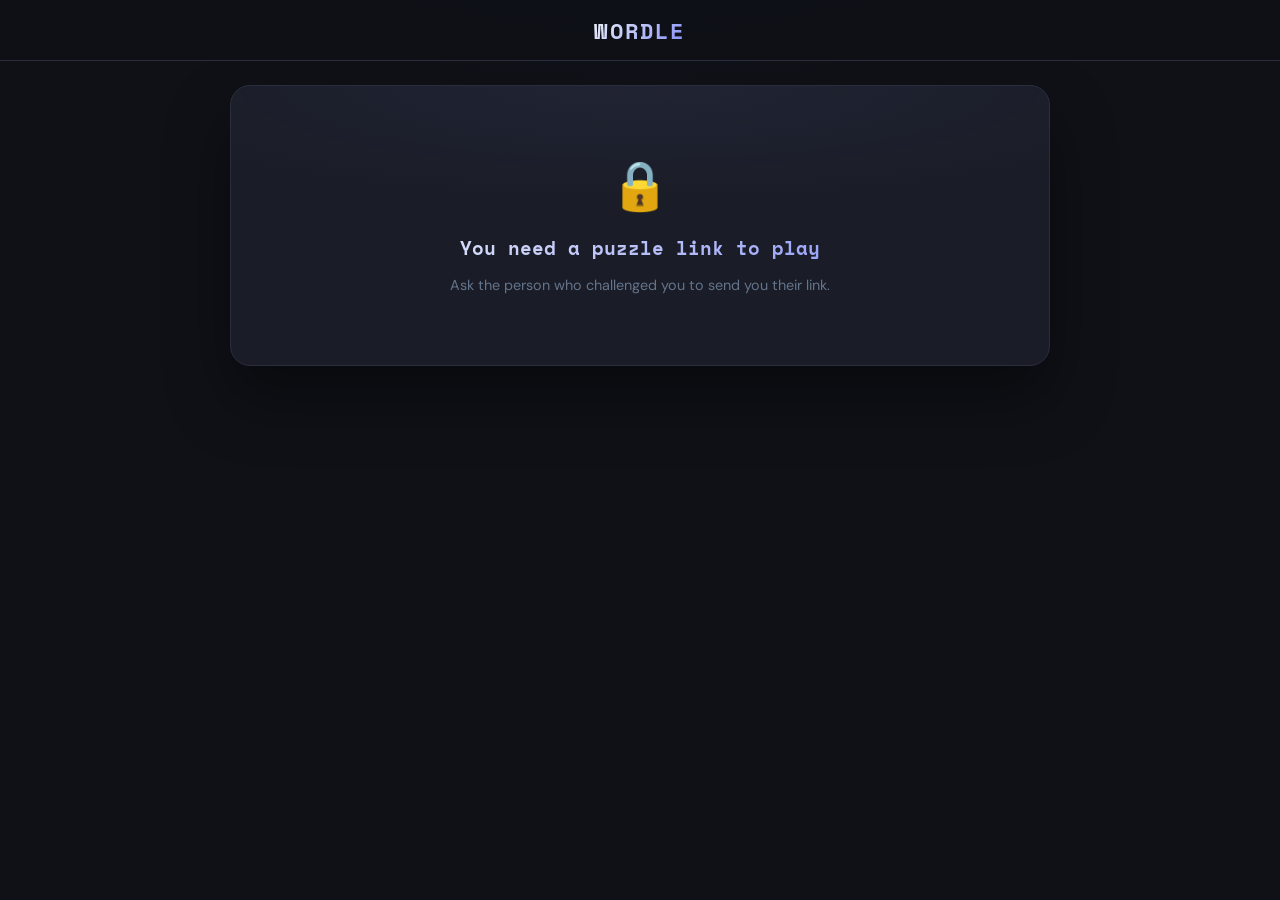
==== index.html @ 8cf561a1 "first commit" ====
<!DOCTYPE html>
<html lang="en">
<head>
    <meta charset="UTF-8">
    <meta name="viewport" content="width=device-width, initial-scale=1.0">
    <link rel="preconnect" href="https://fonts.googleapis.com">
    <link rel="preconnect" href="https://fonts.gstatic.com" crossorigin>
    <link href="https://fonts.googleapis.com/css2?family=Space+Mono:wght@400;700&family=DM+Sans:wght@400;500;600;700&display=swap" rel="stylesheet">
    <title>Custom Wordle</title>
    <link rel="stylesheet" href="style.css">
</head>
<body>
    <div id="toast-container"></div>
    <header>
        <div class="header-content">
            <h1>Wordle</h1>
        </div>
    </header>

    <main>
        <!-- Game Container -->
        <div id="game-container" class="hidden">
            <div id="game-board"></div>
            <div id="keyboard-container"></div>
            <button id="hint-button" class="action-button">
                💡 Hint <span id="hint-count">0</span>
            </button>
        </div>

        <!-- Landing page shown when no puzzle link is present -->
        <div id="creator-container">
            <div style="text-align:center; padding:2rem 1rem;">
                <div style="font-size:3rem; margin-bottom:1rem;">🔒</div>
                <h2 style="font-family:'Space Mono',monospace; font-size:1.2rem; font-weight:700; margin-bottom:0.75rem; color:#f1f5f9;">You need a puzzle link to play</h2>
                <p style="color:#64748b; font-size:0.9rem; line-height:1.6;">Ask the person who challenged you to send you their link.</p>
            </div>
        </div>
    </main>

    <script src="script.obf.js"></script>
</body>
</html>
---- style.css ----
@import url('https://fonts.googleapis.com/css2?family=Space+Mono:wght@400;700&family=DM+Sans:wght@400;500;600;700&display=swap');

:root {
    --correct: #4ade80;
    --present: #fbbf24;
    --absent: #4b5563;
    --bg: #0f1117;
    --bg-card: #1a1d27;
    --bg-tile: #1e2130;
    --border: #2a2d3e;
    --border-active: #4b5563;
    --text: #f1f5f9;
    --text-muted: #64748b;
    --key-bg: #252836;
    --key-hover: #2e3245;
    --accent: #818cf8;
    --accent-glow: rgba(129,140,248,0.25);
    --radius: 8px;
    --radius-sm: 6px;
}

*,*::before,*::after { box-sizing:border-box; margin:0; padding:0; }

body {
    font-family:'DM Sans',sans-serif;
    background-color:var(--bg);
    color:var(--text);
    min-height:100vh;
    display:flex; flex-direction:column; align-items:stretch;
    background-image:radial-gradient(ellipse 80% 50% at 50% -20%,rgba(129,140,248,0.08) 0%,transparent 60%);
    overflow-x:hidden; /* prevent horizontal scroll on mobile */
}

/* ─── Header ─── */
header {
    width:100%; border-bottom:1px solid var(--border);
    backdrop-filter:blur(12px); position:sticky; top:0; z-index:10;
    background:rgba(15,17,23,0.85);
}
.header-content {
    max-width:600px; margin:0 auto; padding:0 1.5rem;
    display:flex; align-items:center; justify-content:center;
    height:60px; position:relative;
}
header h1 {
    font-family:'Space Mono',monospace; font-size:1.4rem; font-weight:700;
    letter-spacing:0.1em; text-transform:uppercase;
    background:linear-gradient(135deg,#f1f5f9 0%,var(--accent) 100%);
    -webkit-background-clip:text; -webkit-text-fill-color:transparent; background-clip:text;
}
#create-own-link {
    position:absolute; right:0;
    font-size:0.78rem; font-weight:600; color:var(--text-muted);
    text-decoration:none; padding:0.35rem 0.75rem;
    border:1px solid var(--border); border-radius:100px;
    background:var(--bg-card); transition:all 0.2s ease;
    white-space:nowrap; letter-spacing:0.02em;
}
#create-own-link:hover { color:var(--accent); border-color:var(--accent); background:var(--accent-glow); }

/* ─── Main ─── */
main {
    display:flex; flex-direction:column; align-items:center;
    gap:1.5rem; padding:1.5rem 1rem 3rem;
    width:100%; flex:1;
}
#creator-container { max-width:820px; width:100%; }
#game-container { width:100%; display:flex; flex-direction:column; align-items:center; min-width:0; }

/* ─── Mode bar ─── */
.mode-bar { display:flex; flex-wrap:wrap; gap:0.4rem; justify-content:center; margin-bottom:0.75rem; }
.mode-pill {
    font-size:0.72rem; font-weight:600; padding:0.25rem 0.65rem; border-radius:100px;
    background:var(--bg-card); border:1px solid var(--border); color:var(--text-muted);
    letter-spacing:0.02em; white-space:nowrap;
}

/* ─── Timer Bar ─── */
#timer-bar-wrap {
    width:100%; background:var(--bg-card); border:1px solid var(--border);
    border-radius:100px; height:10px; position:relative; overflow:hidden; margin-bottom:1rem;
    display:flex; align-items:center;
}
#timer-bar-inner {
    height:100%; width:100%; background:linear-gradient(90deg,var(--accent),#6366f1);
    border-radius:100px; transform-origin:left;
}
#timer-label {
    position:absolute; right:10px; font-size:0.65rem; font-weight:700;
    color:var(--text-muted); line-height:1;
}
#timer-bar-wrap.timer-danger #timer-bar-inner { background:linear-gradient(90deg,#ef4444,#dc2626); }
#timer-bar-wrap.timer-danger { animation:pulse-danger 0.6s ease-in-out infinite; }

/* ─── Game Board ─── */
#game-board {
    display:grid; grid-template-rows:repeat(6,1fr);
    gap:6px; width:100%; margin:0 auto;
}

/* Dual board */
.dual-board-wrap {
    display:flex; flex-direction:row; flex-wrap:nowrap;
    justify-content:center;
}
.board-half {
    display:flex; flex-direction:column; gap:0.5rem;
    position:relative; min-width:0;
}
.board-grid {
    display:grid; gap:6px; min-width:0;
}
.board-label {
    font-size:0.72rem; font-weight:700; letter-spacing:0.08em;
    text-transform:uppercase; color:var(--text-muted); text-align:center;
}
.dual-board-wrap::after {
    content:''; position:absolute; top:0; bottom:0;
    left:50%; transform:translateX(-50%);
    width:1px; background:var(--border); pointer-events:none;
}
.dual-board-wrap { position:relative; }
.board-solved-badge {
    position:absolute; bottom:-10px; left:50%; transform:translateX(-50%);
    background:var(--correct); color:#fff; font-size:0.72rem; font-weight:700;
    padding:0.2rem 0.75rem; border-radius:100px; white-space:nowrap;
    animation:fadeSlideIn 0.3s ease;
}

/* ─── Row / Tile ─── */
.row { display:grid; gap:6px; justify-content:center; }
.row.invalid { animation:shake 0.45s cubic-bezier(0.36,0.07,0.19,0.97); }

.tile {
    display:inline-flex; justify-content:center; align-items:center;
    font-family:'Space Mono',monospace; font-size:1.7rem; font-weight:700;
    text-transform:uppercase; background:var(--bg-tile); border:2px solid var(--border);
    color:var(--text); border-radius:var(--radius-sm); user-select:none;
    /* Width/height set dynamically by JS via applyDynamicSizing */
    width:62px; height:62px;
    transition:border-color 0.15s ease; flex-shrink:0;
}
.tile.filled { border-color:var(--border-active); animation:pop 0.12s ease; }
.tile.tile-locked { border-color:var(--accent); background:rgba(129,140,248,0.08); }
.tile.flip { animation:flip 0.5s ease-in-out forwards; }
.tile.correct { background:var(--correct); border-color:var(--correct); color:#fff; box-shadow:0 0 20px rgba(74,222,128,0.3); }
.tile.present { background:var(--present); border-color:var(--present); color:#fff; box-shadow:0 0 20px rgba(251,191,36,0.25); }
.tile.absent  { background:var(--absent);  border-color:var(--absent);  color:#e5e7eb; }
.tile.absent-silent { background:var(--bg-tile); border-color:var(--border-active); color:var(--text-muted); }
.tile.jump { animation:jump 0.6s cubic-bezier(0.36,0.07,0.19,0.97); }

/* ─── Animations ─── */
@keyframes pop    { 0%{transform:scale(1)}50%{transform:scale(1.08)}100%{transform:scale(1)} }
@keyframes shake  { 0%,100%{transform:translateX(0)}15%{transform:translateX(-6px)}30%{transform:translateX(6px)}45%{transform:translateX(-5px)}60%{transform:translateX(5px)}75%{transform:translateX(-3px)}90%{transform:translateX(3px)} }
@keyframes flip   { 0%{transform:rotateX(0)}50%{transform:rotateX(90deg)}100%{transform:rotateX(0)} }
@keyframes jump   { 0%,100%{transform:translateY(0)}25%{transform:translateY(4px)}60%{transform:translateY(-18px)}80%{transform:translateY(-6px)} }
@keyframes fadeSlideIn { from{opacity:0;transform:translateY(12px)}to{opacity:1;transform:translateY(0)} }
@keyframes hintPulse { 0%{transform:scale(1);box-shadow:0 0 0 0 rgba(74,222,128,0.7)}40%{transform:scale(1.18);box-shadow:0 0 0 8px rgba(74,222,128,0.35)}70%{transform:scale(1.08);box-shadow:0 0 0 4px rgba(74,222,128,0.2)}100%{transform:scale(1);box-shadow:0 0 20px rgba(74,222,128,0.3)} }
@keyframes pulse-danger { 0%,100%{box-shadow:0 0 0 0 rgba(239,68,68,0)}50%{box-shadow:0 0 0 4px rgba(239,68,68,0.2)} }
@keyframes cardPop { 0%{transform:scale(0.94);opacity:0}60%{transform:scale(1.03)}100%{transform:scale(1);opacity:1} }

@keyframes glitchFlicker { 0%{opacity:1;filter:none}20%{opacity:0.3;filter:hue-rotate(90deg) brightness(1.8)}40%{opacity:1;filter:none}60%{opacity:0.2;filter:hue-rotate(180deg)}80%{opacity:1;filter:none}100%{opacity:1;filter:none} }
.tile.glitch-flash { animation:glitchFlicker 0.12s linear; color:#f87171!important; }
.key.hint-flash { animation:hintPulse 0.6s cubic-bezier(0.34,1.56,0.64,1) forwards; }

/* ─── Keyboard ─── */
#keyboard-container { width:100%; margin-top:1.25rem; overflow-x:auto; -webkit-overflow-scrolling:touch; }
.keyboard-row { display:flex; justify-content:center; gap:5px; margin-bottom:5px; }
.key {
    font-family:'DM Sans',sans-serif; font-weight:700; font-size:0.8rem; border:none; padding:0;
    height:54px; min-width:36px; border-radius:var(--radius-sm); cursor:pointer; user-select:none;
    background-color:var(--key-bg); color:var(--text); flex:1; max-width:42px;
    display:flex; justify-content:center; align-items:center; text-transform:uppercase;
    transition:background-color 0.15s ease,transform 0.08s ease,box-shadow 0.15s ease;
    letter-spacing:0.02em;
}
.key:hover { background-color:var(--key-hover); transform:translateY(-1px); }
.key:active { transform:translateY(1px); }
.key.large { font-size:0.72rem; flex:1.5; max-width:60px; }
.key.correct { background:var(--correct); color:#fff; box-shadow:0 2px 12px rgba(74,222,128,0.3); }
.key.present { background:var(--present); color:#fff; box-shadow:0 2px 12px rgba(251,191,36,0.25); }
.key.absent  { background:var(--absent);  color:#9ca3af; }

/* ─── Hint Button ─── */
.action-button {
    display:flex; align-items:center; justify-content:center; gap:0.4rem;
    margin:1.25rem auto 0; padding:0.6rem 1.5rem;
    font-family:'DM Sans',sans-serif; font-weight:600; font-size:0.9rem;
    border-radius:100px; border:1px solid var(--border); background:var(--bg-card);
    color:var(--accent); cursor:pointer; transition:all 0.2s ease; letter-spacing:0.02em;
}
.action-button:hover:not(:disabled) { background:var(--accent-glow); border-color:var(--accent); box-shadow:0 0 20px var(--accent-glow); transform:translateY(-1px); }
.action-button:disabled { opacity:0.35; cursor:not-allowed; }
#hint-count {
    display:inline-flex; align-items:center; justify-content:center;
    background:var(--accent); color:#fff; font-size:0.75rem; font-weight:700;
    border-radius:100px; min-width:20px; height:20px; padding:0 5px;
}

/* ─── Creator ─── */
#creator-container {
    display:flex; flex-direction:column; gap:1rem;
    padding:2.25rem 2.5rem; border:1px solid var(--border); border-radius:20px;
    background:var(--bg-card);
    animation:fadeSlideIn 0.5s cubic-bezier(0.22,1,0.36,1);
    background-image:radial-gradient(ellipse 100% 60% at 50% 0%,rgba(129,140,248,0.06) 0%,transparent 70%);
    box-shadow:0 32px 64px rgba(0,0,0,0.4); width:100%; overflow:hidden;
}
.creator-header { display:flex; flex-direction:column; gap:0.3rem; margin-bottom:0.5rem; }
#creator-container h2 {
    font-family:'Space Mono',monospace; font-size:1.35rem; font-weight:700;
    background:linear-gradient(135deg,#f1f5f9 0%,var(--accent) 100%);
    -webkit-background-clip:text; -webkit-text-fill-color:transparent; background-clip:text;
}
#creator-container p { color:var(--text-muted); font-size:0.875rem; line-height:1.5; }

.input-group { position:relative; display:flex; align-items:center; }
.input-group .input-icon { position:absolute; left:0.9rem; font-size:1rem; pointer-events:none; z-index:1; opacity:0.5; }
.input-group input { padding-left:2.5rem !important; }
#creator-container input[type="text"],
#creator-container input[type="number"] {
    width:100%; padding:0.8rem 1rem;
    font-family:'DM Sans',sans-serif; font-size:0.95rem;
    background:var(--bg); color:var(--text); border:1px solid var(--border);
    border-radius:var(--radius-sm); outline:none;
    transition:border-color 0.2s,box-shadow 0.2s; text-transform:uppercase;
}
#creator-container input[type="number"] { text-transform:none; }
#creator-container input:focus { border-color:var(--accent); box-shadow:0 0 0 3px var(--accent-glow); }
#creator-container input::placeholder { color:var(--text-muted); text-transform:none; opacity:1; }
.input-row { display:grid; grid-template-columns:1fr 1fr; gap:0.75rem; }

/* ─── Rules Section ─── */
.toggles-section { display:flex; flex-direction:column; gap:0.75rem; }
.toggles-label {
    font-size:0.7rem; font-weight:700; text-transform:uppercase; letter-spacing:0.12em;
    color:var(--text-muted); padding:0 0.1rem;
}

/* ─── Rule Cards Grid — 2 per row ─── */
.rule-cards-grid {
    display:grid;
    grid-template-columns:1fr 1fr 1fr;
    gap:0.6rem;
}
.rule-cards-grid .rule-card:last-child:nth-child(3n+1) {
    grid-column: 1 / -1;
}
.rule-cards-grid .rule-card:last-child:nth-child(3n+2) {
    grid-column: 2 / -1;
}

.rule-card {
    display:flex; align-items:center; gap:0.5rem;
    padding:0.6rem 0.7rem; border-radius:10px;
    border:1.5px solid var(--border); background:var(--bg);
    cursor:pointer; user-select:none; position:relative;
    transition:border-color 0.18s, background 0.18s, transform 0.12s, box-shadow 0.18s;
}
.rule-card:hover { border-color:var(--border-active); transform:translateY(-1px); }
.rule-card:active { transform:translateY(0); }
.rule-card input[type="checkbox"] { display:none; }

.rule-card-icon {
    font-size:1.35rem; flex-shrink:0; line-height:1;
    transition:transform 0.2s cubic-bezier(0.34,1.56,0.64,1);
}
.rule-card-text { display:flex; flex-direction:column; gap:0.1rem; flex:1; min-width:0; }
.rule-card-title { font-size:0.75rem; font-weight:700; color:var(--text); white-space:nowrap; overflow:hidden; text-overflow:ellipsis; }
.rule-card-sub   { font-size:0.63rem; color:var(--text-muted); white-space:nowrap; overflow:hidden; text-overflow:ellipsis; }

/* Check indicator dot */
.rule-check {
    width:14px; height:14px; border-radius:50%; border:1.5px solid var(--border);
    flex-shrink:0; transition:all 0.18s ease; background:transparent;
}

/* Checked state */
.rule-card.checked {
    border-color:var(--accent);
    background:rgba(129,140,248,0.06);
    box-shadow:0 0 0 3px rgba(129,140,248,0.1);
    animation:cardPop 0.25s cubic-bezier(0.34,1.56,0.64,1);
}
.rule-card.checked .rule-card-icon { transform:scale(1.15); }
.rule-card.checked .rule-card-title { color:var(--accent); }
.rule-card.checked .rule-check {
    background:var(--accent); border-color:var(--accent);
    box-shadow:0 0 0 3px rgba(129,140,248,0.2);
}
.rule-card.checked .rule-check::after {
    content:'✓'; display:flex; align-items:center; justify-content:center;
    width:100%; height:100%; font-size:0.55rem; font-weight:900; color:#fff;
    line-height:1; margin-top:1px;
}

/* Extra inputs that appear when a rule is toggled */
.rule-extra { margin-top:0.15rem; }

/* Generate button */
#generate-link-button {
    width:100%; padding:0.8rem;
    font-family:'DM Sans',sans-serif; font-weight:700; font-size:1rem;
    border-radius:var(--radius-sm); border:none;
    background:linear-gradient(135deg,var(--accent) 0%,#6366f1 100%);
    color:#fff; cursor:pointer; transition:all 0.2s ease; letter-spacing:0.03em;
    box-shadow:0 4px 20px rgba(99,102,241,0.3); margin-top:0.25rem;
}
#generate-link-button:hover { transform:translateY(-2px); box-shadow:0 6px 28px rgba(99,102,241,0.45); }
#generate-link-button:active { transform:translateY(0); }

#share-link-container {
    display:flex; flex-direction:column; gap:0.6rem; padding:1rem;
    border:1px solid var(--border); border-radius:var(--radius-sm);
    background:var(--bg); margin-top:0.25rem;
}
#share-link-container p { font-weight:600; color:var(--text); font-size:0.85rem; margin:0; }
#share-link-input {
    width:100%; padding:0.6rem 0.8rem;
    font-family:'Space Mono',monospace; font-size:0.72rem;
    background:var(--bg-tile); color:var(--text-muted);
    border:1px solid var(--border); border-radius:var(--radius-sm);
    outline:none; overflow:hidden; text-overflow:ellipsis; white-space:nowrap; text-transform:none;
}
#copy-link-button {
    width:100%; padding:0.6rem;
    font-family:'DM Sans',sans-serif; font-weight:600; font-size:0.9rem;
    border-radius:var(--radius-sm); border:1px solid var(--accent);
    background:transparent; color:var(--accent); cursor:pointer; transition:all 0.2s ease;
}
#copy-link-button:hover { background:var(--accent-glow); box-shadow:0 0 16px var(--accent-glow); }

/* ─── Toast ─── */
#toast-container {
    position:fixed; top:80px; left:50%; transform:translateX(-50%);
    z-index:100; display:flex; flex-direction:column; align-items:center;
    gap:8px; pointer-events:none;
}
.toast {
    background:var(--text); color:var(--bg); padding:0.6rem 1.2rem; border-radius:100px;
    font-family:'DM Sans',sans-serif; font-weight:700; font-size:0.9rem; letter-spacing:0.04em;
    opacity:0; transform:translateY(-8px) scale(0.95);
    transition:opacity 0.25s ease,transform 0.25s ease; white-space:nowrap;
}
.toast.show { opacity:1; transform:translateY(0) scale(1); }

/* ─── Plays counter ─── */
.plays-counter {
    position:absolute; right:1rem; top:50%; transform:translateY(-50%);
    display:flex; align-items:center; gap:0.35rem;
    background:var(--bg-card); border:1px solid var(--border); border-radius:100px;
    padding:0.3rem 0.75rem; font-size:0.78rem; font-weight:600; color:var(--text-muted);
    white-space:nowrap; transition:border-color 0.3s,color 0.3s;
}
.plays-counter.plays-danger { border-color:#ef4444; color:#f87171; animation:pulse-danger 1.5s ease-in-out infinite; }
.plays-icon { font-size:0.9rem; }

/* ─── End overlays ─── */
.end-overlay {
    position:fixed; inset:0; z-index:200;
    display:flex; align-items:center; justify-content:center;
    background:rgba(10,11,17,0.75); backdrop-filter:blur(10px);
    opacity:0; transition:opacity 0.4s ease; padding:1.5rem;
}
.end-overlay.visible { opacity:1; }
.end-card {
    background:var(--bg-card); border:1px solid var(--border); border-radius:20px;
    padding:2.5rem 2rem; max-width:380px; width:100%; text-align:center;
    display:flex; flex-direction:column; align-items:center; gap:0.75rem;
    transform:translateY(20px) scale(0.96);
    transition:transform 0.4s cubic-bezier(0.34,1.56,0.64,1);
    box-shadow:0 24px 64px rgba(0,0,0,0.5);
    background-image:radial-gradient(ellipse 120% 60% at 50% 0%,rgba(129,140,248,0.07) 0%,transparent 70%);
}
.end-overlay.visible .end-card { transform:translateY(0) scale(1); }
.end-card.win-card {
    background-image:radial-gradient(ellipse 140% 70% at 50% 0%,rgba(74,222,128,0.1) 0%,transparent 65%);
    border-color:rgba(74,222,128,0.3);
    box-shadow:0 24px 64px rgba(0,0,0,0.5),0 0 40px rgba(74,222,128,0.08);
}
.end-card.win-card .end-title {
    background:linear-gradient(135deg,#f1f5f9 0%,#4ade80 100%);
    -webkit-background-clip:text; -webkit-text-fill-color:transparent; background-clip:text;
}
.end-icon  { font-size:3rem; line-height:1; margin-bottom:0.25rem; }
.end-title {
    font-family:'Space Mono',monospace; font-size:1.4rem; font-weight:700;
    background:linear-gradient(135deg,#f1f5f9 0%,var(--accent) 100%);
    -webkit-background-clip:text; -webkit-text-fill-color:transparent; background-clip:text;
}
.end-body  { font-size:1rem; color:var(--text); font-weight:500; }
.end-body strong { font-family:'Space Mono',monospace; color:var(--correct); letter-spacing:0.15em; }
.end-sub   { font-size:0.85rem; color:var(--text-muted); line-height:1.5; }
.dist-grid { width:100%; display:flex; flex-direction:column; gap:0.6rem; margin:0.25rem 0; }
.dist-emoji {
    font-family:'Space Mono',monospace; font-size:1.1rem; line-height:1.6; text-align:center;
    background:var(--bg); border:1px solid var(--border); border-radius:var(--radius-sm);
    padding:0.75rem 1rem; white-space:pre; letter-spacing:0.05em;
}
.dist-copy-btn {
    width:100%; padding:0.6rem; font-family:'DM Sans',sans-serif; font-weight:600; font-size:0.9rem;
    border-radius:var(--radius-sm); border:1px solid var(--correct);
    background:transparent; color:var(--correct); cursor:pointer; transition:all 0.2s ease;
}
.dist-copy-btn:hover { background:rgba(74,222,128,0.1); box-shadow:0 0 16px rgba(74,222,128,0.15); }
.end-btn {
    margin-top:0.75rem; width:100%; padding:0.75rem 1rem;
    font-family:'DM Sans',sans-serif; font-weight:700; font-size:0.95rem;
    border-radius:var(--radius-sm); border:none;
    background:linear-gradient(135deg,var(--accent) 0%,#6366f1 100%);
    color:#fff; cursor:pointer; transition:all 0.2s ease; letter-spacing:0.03em;
    box-shadow:0 4px 20px rgba(99,102,241,0.35);
}
.end-btn:hover { transform:translateY(-2px); box-shadow:0 6px 28px rgba(99,102,241,0.5); }

/* ─── Utility ─── */
.hidden { display:none !important; }

/* ─── Responsive ─── */
@media (max-width:480px) {
    header h1 { font-size:1.1rem; }
    main { padding:1rem 0.75rem 3rem; }
    #creator-container { padding:1.25rem 1rem; }
    .rule-cards-grid { grid-template-columns:1fr 1fr; gap:0.4rem; }
    .rule-card { padding:0.55rem 0.6rem; gap:0.4rem; }
    .rule-card-icon { font-size:1.1rem; }
    .rule-card-title { font-size:0.74rem; }
    .rule-card-sub { font-size:0.61rem; }
}

@media (max-width:360px) {
    #creator-container { padding:1rem 0.85rem; }
    .rule-card { padding:0.5rem; gap:0.35rem; }
    .rule-card-icon { font-size:1rem; }
    .rule-card-title { font-size:0.7rem; }
    .rule-card-sub { display:none; } /* hide sub-text on very small screens */
    .input-row { grid-template-columns:1fr 1fr; gap:0.5rem; }
}

/* ─── Safe area support (iPhone notch etc.) ─── */
@supports (padding-bottom: env(safe-area-inset-bottom)) {
    main { padding-bottom: calc(3rem + env(safe-area-inset-bottom)); }
}
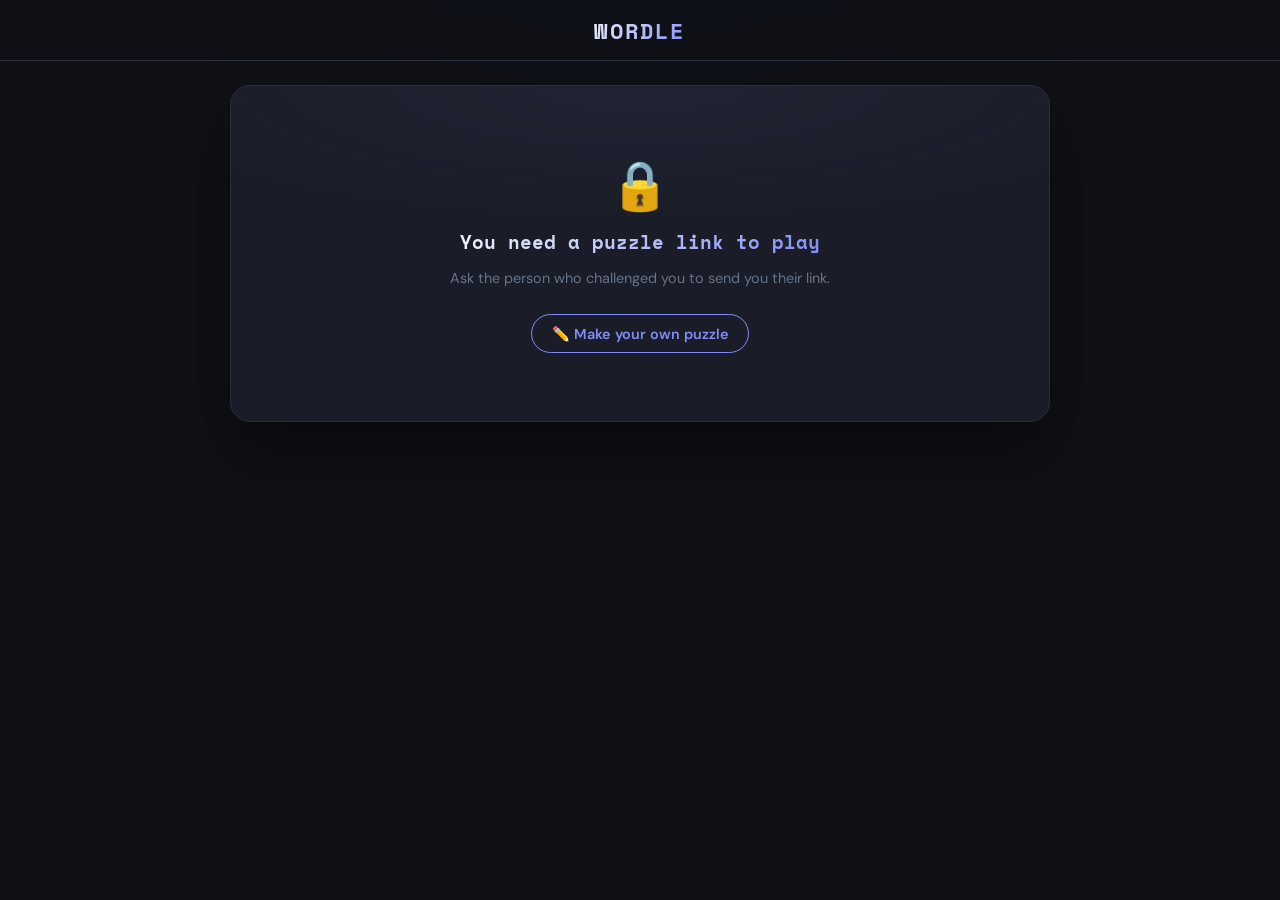
==== commit 29f08858: "Fix mobile layout and add creator links - Creator fits 390px: mode cards use minmax(0,1fr) columns a" ====
--- a/index.html
+++ b/index.html
@@ -1,14 +1,19 @@
 <!DOCTYPE html>
 <html lang="en">
+
 <head>
     <meta charset="UTF-8">
     <meta name="viewport" content="width=device-width, initial-scale=1.0">
     <link rel="preconnect" href="https://fonts.googleapis.com">
     <link rel="preconnect" href="https://fonts.gstatic.com" crossorigin>
-    <link href="https://fonts.googleapis.com/css2?family=Space+Mono:wght@400;700&family=DM+Sans:wght@400;500;600;700&display=swap" rel="stylesheet">
+    <link
+        href="https://fonts.googleapis.com/css2?family=Space+Mono:wght@400;700&family=DM+Sans:wght@400;500;600;700&display=swap"
+        rel="stylesheet">
     <title>Custom Wordle</title>
+    <link rel="icon" href="favicon.svg" type="image/svg+xml">
     <link rel="stylesheet" href="style.css">
 </head>
+
 <body>
     <div id="toast-container"></div>
     <header>
@@ -29,14 +34,17 @@
 
         <!-- Landing page shown when no puzzle link is present -->
         <div id="creator-container">
-            <div style="text-align:center; padding:2rem 1rem;">
-                <div style="font-size:3rem; margin-bottom:1rem;">🔒</div>
-                <h2 style="font-family:'Space Mono',monospace; font-size:1.2rem; font-weight:700; margin-bottom:0.75rem; color:#f1f5f9;">You need a puzzle link to play</h2>
-                <p style="color:#64748b; font-size:0.9rem; line-height:1.6;">Ask the person who challenged you to send you their link.</p>
+            <div class="landing">
+                <div id="landing-icon" class="landing-icon">🔒</div>
+                <h2 id="landing-title" class="landing-title">You need a puzzle link to play</h2>
+                <p id="landing-body" class="landing-body">Ask the person who challenged you to send you their link.</p>
+                <a class="landing-make" href="creator.html">✏️ Make your own puzzle</a>
             </div>
         </div>
     </main>
 
+    <!-- LOCAL DEV: using script.js (unobfuscated). Switch back to script.obf.js for production. -->
     <script src="script.obf.js"></script>
 </body>
-</html>
+
+</html>
--- a/style.css
+++ b/style.css
@@ -74,23 +74,36 @@
     background:var(--bg-card); border:1px solid var(--border); color:var(--text-muted);
     letter-spacing:0.02em; white-space:nowrap;
 }
+.custom-hint-text {
+    font-size:0.85rem; padding:0.6rem 1rem; border-radius:var(--radius);
+    background:rgba(129,140,248,0.12); border:1px solid rgba(129,140,248,0.25);
+    color:var(--text); margin-bottom:0.75rem; text-align:center;
+    width:100%; max-width:500px;
+}
 
 /* ─── Timer Bar ─── */
+/* The label sits beside the track (not on top of it) so it stays readable on phones */
 #timer-bar-wrap {
-    width:100%; background:var(--bg-card); border:1px solid var(--border);
-    border-radius:100px; height:10px; position:relative; overflow:hidden; margin-bottom:1rem;
-    display:flex; align-items:center;
+    width:100%; max-width:500px; margin-bottom:1rem;
+    display:flex; align-items:center; gap:0.6rem;
+}
+.timer-track {
+    flex:1; min-width:0; height:10px; background:var(--bg-card); border:1px solid var(--border);
+    border-radius:100px; overflow:hidden;
 }
 #timer-bar-inner {
     height:100%; width:100%; background:linear-gradient(90deg,var(--accent),#6366f1);
     border-radius:100px; transform-origin:left;
 }
 #timer-label {
-    position:absolute; right:10px; font-size:0.65rem; font-weight:700;
-    color:var(--text-muted); line-height:1;
-}
+    flex:0 0 auto; min-width:2.8em; text-align:right;
+    font-family:'Space Mono',monospace; font-size:0.8rem; font-weight:700;
+    color:var(--text); line-height:1;
+}
+#timer-hint { font-size:0.78rem; color:var(--text-muted); margin:-0.5rem 0 0.9rem; text-align:center; }
 #timer-bar-wrap.timer-danger #timer-bar-inner { background:linear-gradient(90deg,#ef4444,#dc2626); }
-#timer-bar-wrap.timer-danger { animation:pulse-danger 0.6s ease-in-out infinite; }
+#timer-bar-wrap.timer-danger .timer-track { animation:pulse-danger 0.6s ease-in-out infinite; }
+#timer-bar-wrap.timer-danger #timer-label { color:#f87171; }
 
 /* ─── Game Board ─── */
 #game-board {
@@ -113,7 +126,13 @@
 .board-label {
     font-size:0.72rem; font-weight:700; letter-spacing:0.08em;
     text-transform:uppercase; color:var(--text-muted); text-align:center;
-}
+    border-radius:100px; padding:0.15rem 0.5rem; transition:color 0.15s, background 0.15s;
+}
+.board-half { cursor:pointer; }
+/* The board that receives typing */
+.board-half.active-board .board-label { color:#fff; background:var(--accent); }
+.board-half:not(.active-board) .board-grid { opacity:0.75; }
+#multi-hint { font-size:0.75rem; color:var(--text-muted); text-align:center; margin-top:0.9rem; max-width:420px; line-height:1.4; }
 .dual-board-wrap::after {
     content:''; position:absolute; top:0; bottom:0;
     left:50%; transform:translateX(-50%);
@@ -148,6 +167,7 @@
 .tile.absent  { background:var(--absent);  border-color:var(--absent);  color:#e5e7eb; }
 .tile.absent-silent { background:var(--bg-tile); border-color:var(--border-active); color:var(--text-muted); }
 .tile.jump { animation:jump 0.6s cubic-bezier(0.36,0.07,0.19,0.97); }
+.tile.mine-hit { animation:mineHit 0.8s ease; box-shadow:0 0 0 2px #ef4444,0 0 24px rgba(239,68,68,0.6); }
 
 /* ─── Animations ─── */
 @keyframes pop    { 0%{transform:scale(1)}50%{transform:scale(1.08)}100%{transform:scale(1)} }
@@ -155,6 +175,7 @@
 @keyframes flip   { 0%{transform:rotateX(0)}50%{transform:rotateX(90deg)}100%{transform:rotateX(0)} }
 @keyframes jump   { 0%,100%{transform:translateY(0)}25%{transform:translateY(4px)}60%{transform:translateY(-18px)}80%{transform:translateY(-6px)} }
 @keyframes fadeSlideIn { from{opacity:0;transform:translateY(12px)}to{opacity:1;transform:translateY(0)} }
+@keyframes mineHit { 0%,100%{transform:translateX(0)}20%{transform:translateX(-4px)}40%{transform:translateX(4px)}60%{transform:translateX(-3px)}80%{transform:translateX(3px)} }
 @keyframes hintPulse { 0%{transform:scale(1);box-shadow:0 0 0 0 rgba(74,222,128,0.7)}40%{transform:scale(1.18);box-shadow:0 0 0 8px rgba(74,222,128,0.35)}70%{transform:scale(1.08);box-shadow:0 0 0 4px rgba(74,222,128,0.2)}100%{transform:scale(1);box-shadow:0 0 20px rgba(74,222,128,0.3)} }
 @keyframes pulse-danger { 0%,100%{box-shadow:0 0 0 0 rgba(239,68,68,0)}50%{box-shadow:0 0 0 4px rgba(239,68,68,0.2)} }
 @keyframes cardPop { 0%{transform:scale(0.94);opacity:0}60%{transform:scale(1.03)}100%{transform:scale(1);opacity:1} }
@@ -179,7 +200,8 @@
 .key.large { font-size:0.72rem; flex:1.5; max-width:60px; }
 .key.correct { background:var(--correct); color:#fff; box-shadow:0 2px 12px rgba(74,222,128,0.3); }
 .key.present { background:var(--present); color:#fff; box-shadow:0 2px 12px rgba(251,191,36,0.25); }
-.key.absent  { background:var(--absent);  color:#9ca3af; }
+.key.absent  { background:#12141b; color:#3f4655; box-shadow:inset 0 0 0 1px #1f2230; text-decoration:line-through; text-decoration-color:rgba(100,116,139,0.6); }
+.key.absent:hover { background:#12141b; }
 
 /* ─── Hint Button ─── */
 .action-button {
@@ -225,10 +247,13 @@
     border-radius:var(--radius-sm); outline:none;
     transition:border-color 0.2s,box-shadow 0.2s; text-transform:uppercase;
 }
-#creator-container input[type="number"] { text-transform:none; }
+#creator-container input[type="number"],
+#creator-container #custom-hint-text-input,
+#creator-container #share-link-input { text-transform:none; }
 #creator-container input:focus { border-color:var(--accent); box-shadow:0 0 0 3px var(--accent-glow); }
 #creator-container input::placeholder { color:var(--text-muted); text-transform:none; opacity:1; }
-.input-row { display:grid; grid-template-columns:1fr 1fr; gap:0.75rem; }
+.input-row { display:grid; grid-template-columns:repeat(2,minmax(0,1fr)); gap:0.75rem; }
+.input-group input { min-width:0; text-overflow:ellipsis; }
 
 /* ─── Rules Section ─── */
 .toggles-section { display:flex; flex-direction:column; gap:0.75rem; }
@@ -240,14 +265,8 @@
 /* ─── Rule Cards Grid — 2 per row ─── */
 .rule-cards-grid {
     display:grid;
-    grid-template-columns:1fr 1fr 1fr;
+    grid-template-columns:repeat(3,minmax(0,1fr));
     gap:0.6rem;
-}
-.rule-cards-grid .rule-card:last-child:nth-child(3n+1) {
-    grid-column: 1 / -1;
-}
-.rule-cards-grid .rule-card:last-child:nth-child(3n+2) {
-    grid-column: 2 / -1;
 }
 
 .rule-card {
@@ -267,7 +286,7 @@
 }
 .rule-card-text { display:flex; flex-direction:column; gap:0.1rem; flex:1; min-width:0; }
 .rule-card-title { font-size:0.75rem; font-weight:700; color:var(--text); white-space:nowrap; overflow:hidden; text-overflow:ellipsis; }
-.rule-card-sub   { font-size:0.63rem; color:var(--text-muted); white-space:nowrap; overflow:hidden; text-overflow:ellipsis; }
+.rule-card-sub   { font-size:0.63rem; color:var(--text-muted); line-height:1.3; }
 
 /* Check indicator dot */
 .rule-check {
@@ -296,6 +315,31 @@
 
 /* Extra inputs that appear when a rule is toggled */
 .rule-extra { margin-top:0.15rem; }
+.bookmode-wrap {
+    background:var(--bg);
+    border:1px solid var(--border);
+    border-radius:10px;
+    padding:0.6rem;
+    display:flex;
+    flex-direction:column;
+    gap:0.5rem;
+}
+#bookmode-words-input{
+    width:100%;
+    min-height:140px;
+    resize:vertical;
+    background:var(--bg-tile);
+    border:1px solid var(--border);
+    border-radius:8px;
+    color:var(--text);
+    font-family:'DM Sans',sans-serif;
+    font-size:0.9rem;
+    padding:0.65rem;
+    outline:none;
+    text-transform:uppercase;
+}
+#bookmode-words-input:focus{border-color:var(--accent);box-shadow:0 0 0 3px var(--accent-glow);}
+.bookmode-count{font-size:0.75rem;color:var(--text-muted);font-weight:600;}
 
 /* Generate button */
 #generate-link-button {
@@ -413,6 +457,21 @@
 }
 .end-btn:hover { transform:translateY(-2px); box-shadow:0 6px 28px rgba(99,102,241,0.5); }
 
+/* "Make your own puzzle" links (landing page and end screens) */
+.landing { text-align:center; padding:2rem 1rem; display:flex; flex-direction:column; align-items:center; gap:0.75rem; }
+.landing-icon { font-size:3rem; }
+#creator-container .landing-title { font-size:1.2rem; line-height:1.35; }
+#creator-container .landing-body { max-width:420px; font-size:0.9rem; line-height:1.6; }
+.landing-make, .end-make-link {
+    display:inline-flex; align-items:center; justify-content:center; gap:0.4rem;
+    padding:0.6rem 1.2rem; border-radius:100px; border:1px solid var(--accent);
+    color:var(--accent); font-weight:600; font-size:0.9rem; text-decoration:none;
+    transition:background 0.2s, box-shadow 0.2s;
+}
+.landing-make { margin-top:0.75rem; }
+.end-make-link { margin-top:0.25rem; font-size:0.85rem; padding:0.5rem 1rem; border-color:var(--border); }
+.landing-make:hover, .end-make-link:hover { background:var(--accent-glow); border-color:var(--accent); }
+
 /* ─── Utility ─── */
 .hidden { display:none !important; }
 
@@ -421,8 +480,14 @@
     header h1 { font-size:1.1rem; }
     main { padding:1rem 0.75rem 3rem; }
     #creator-container { padding:1.25rem 1rem; }
-    .rule-cards-grid { grid-template-columns:1fr 1fr; gap:0.4rem; }
-    .rule-card { padding:0.55rem 0.6rem; gap:0.4rem; }
+    .rule-cards-grid { grid-template-columns:repeat(2,minmax(0,1fr)); gap:0.4rem; }
+    .rule-card { padding:0.55rem 0.6rem; gap:0.4rem; align-items:flex-start; }
+    .rule-card-title, .rule-card-sub { white-space:normal; overflow:visible; }
+    .rule-card-sub { line-height:1.3; }
+    #creator-container input[type="text"], #creator-container input[type="number"] { font-size:0.9rem; }
+    .input-group .input-icon { left:0.7rem; }
+    .input-group input { padding-left:2.2rem !important; }
+    .show-modes-row { padding:0.75rem 0.85rem; }
     .rule-card-icon { font-size:1.1rem; }
     .rule-card-title { font-size:0.74rem; }
     .rule-card-sub { font-size:0.61rem; }
@@ -434,7 +499,7 @@
     .rule-card-icon { font-size:1rem; }
     .rule-card-title { font-size:0.7rem; }
     .rule-card-sub { display:none; } /* hide sub-text on very small screens */
-    .input-row { grid-template-columns:1fr 1fr; gap:0.5rem; }
+    .input-row { gap:0.5rem; }
 }
 
 /* ─── Safe area support (iPhone notch etc.) ─── */
